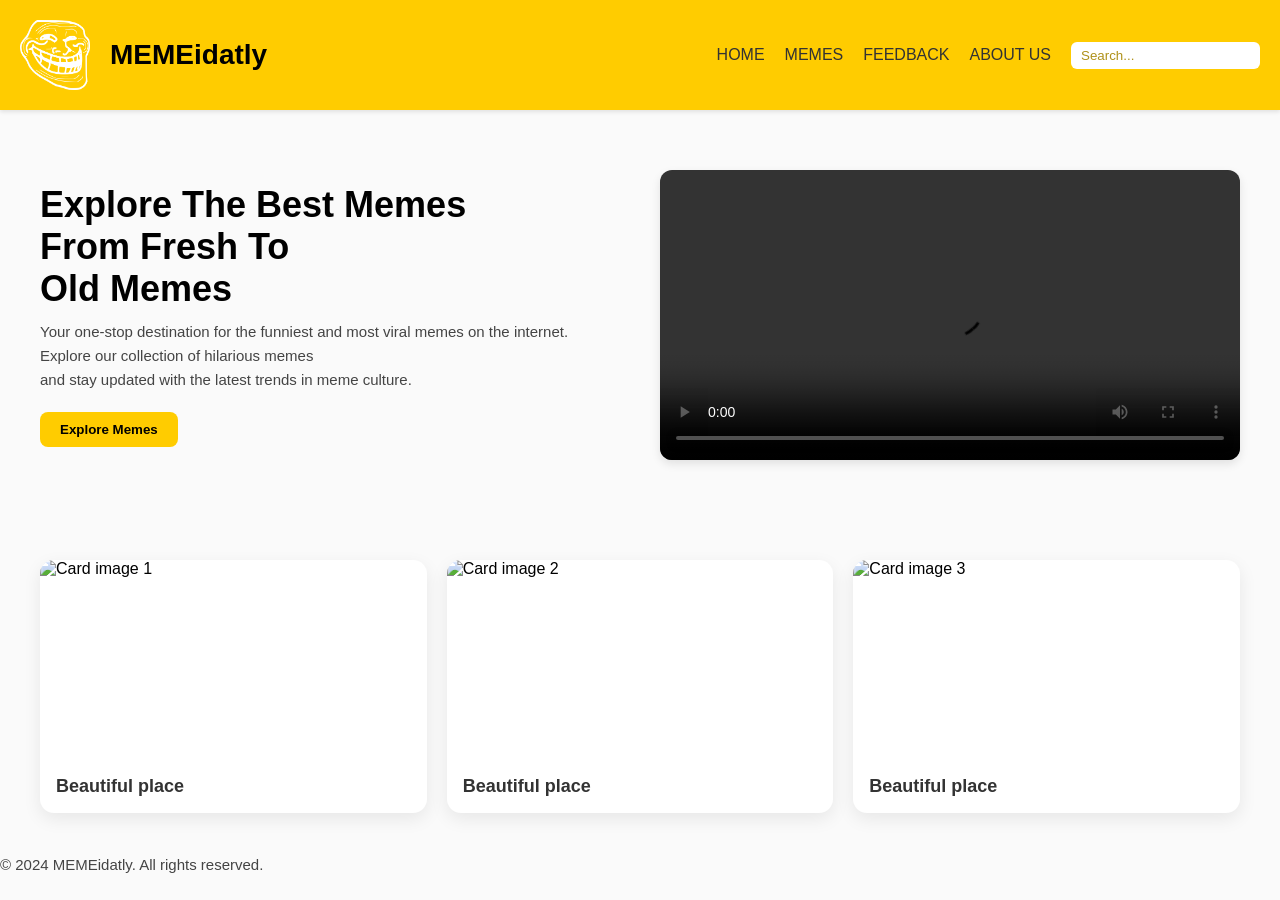
==== index.html @ 76085430 "First-Page" ====
<!DOCTYPE html>
<html lang="en">
<head>
  <meta charset="UTF-8" />
  <meta name="viewport" content="width=device-width, initial-scale=1.0" />
  <title>MEMEidatly</title>
  <link rel="stylesheet" href="style.css" />
</head>
<body>
  <nav>
    <img src="Images/pngimg.com - trollface_PNG42.png" class="logo" alt="MEMEidatly Logo">
    <h1 class="Title">MEMEidatly</h1>
    <ul class="navLinks">
      <li><a href="#">HOME</a></li>
      <li><a href="#">MEMES</a></li>
      <li><a href="#">FEEDBACK</a></li>
      <li><a href="#">ABOUT US</a></li>
      <li>
        <input type="text" placeholder="Search..." class="searchBar">
      </li>
    </ul>
  </nav>
  <section class="content">
    <div class="text">
      <h2>
        Explore The Best Memes <br>
        From Fresh To <br>
        Old Memes
      </h2>
      <p>
        Your one-stop destination for the funniest and most viral memes on the internet.<br>
        Explore our collection of hilarious memes<br>
        and stay updated with the latest trends in meme culture.
      </p>

      <button class="exploreButton">Explore Memes</button>
    </div>

    <video controls class="introVideo">
      <source src="Images/Click this video to get +89000 AURA FARM _ pigeon doctor (online-video-cutter.com).mp4" type="video/mp4">
    </video>
  </section>
  <section class="cards">
    <div class="card2">
      <img src="https://picsum.photos/500/300" alt="Card image 1">
      <div class="card2-body">
        <h3>Beautiful place</h3>
      </div>
    </div>
    <div class="card2">
      <img src="https://picsum.photos/500/301" alt="Card image 2">
      <div class="card2-body">
        <h3>Beautiful place</h3>
      </div>
    </div>
    <div class="card2">
      <img src="https://picsum.photos/500/302" alt="Card image 3">
      <div class="card2-body">
        <h3>Beautiful place</h3>
      </div>
    </div>
  </section>


    <footer>
    <p>&copy; 2024 MEMEidatly. All rights reserved.</p>
    </footer>  
</body>
</html>
---- style.css ----
*{
  margin: 0;
  padding: 0;
  box-sizing: border-box;
}

body{
  font-family: 'DM Sans', sans-serif;
  background: #f5f5f57e;
}

nav{
  display: flex;
  align-items: center;
  padding: 20px;
  background: #FFCC00;
  box-shadow: 0 2px 4px rgba(0,0,0,0.1);
  gap: 20px;
}

.logo{
  width: 70px;
  height: 70px;
}

.Title{
  font-size: 28px;
  font-weight: bold;
  color: #000;
}

.navLinks{
  list-style: none;
  display: flex;
  gap: 20px;
  margin-left: auto; /* pushes menu to right */
  align-items: center;
}

.navLinks li a{
  text-decoration: none;
  color: #333;
  font-size: 16px;
  transition: 0.3s;
}

.navLinks li a:hover{
  color: #00000070;
}

.searchBar{
  padding: 6px 10px;
  border-radius: 6px;
  border: none;
}

::placeholder{
  color: #af911a;
}

.content{
  display: flex;
  align-items: center;
  justify-content: space-between;
  gap: 40px;
  padding: 60px 40px;
}

.text{
  flex: 1;
}

h2{
  font-size: 36px;
  color: #000000;
  margin-bottom: 10px;
}

p{
  font-size: 15px;
  color: #444;
  line-height: 1.6;
  margin-bottom: 20px;
}

.exploreButton{
  padding: 10px 20px;
  background: #FFCC00;
  border: none;
  border-radius: 8px;
  cursor: pointer;
  font-weight: bold;
  transition: 0.3s;
}

.exploreButton:hover{
  background: #e6b800;
}

.introVideo{
  flex: 1;
  width: 100%;
  max-width: 600px;
  border-radius: 12px;
  box-shadow: 0 4px 10px rgba(0,0,0,0.1);
}

.cards{
  display: grid;
  grid-template-columns: repeat(auto-fit, minmax(250px, 1fr));
  gap: 20px;
  padding: 40px;
}

.card2{
  background: #fff;
  border-radius: 14px;
  overflow: hidden;
  box-shadow: 0 6px 18px rgba(0,0,0,0.08);
  transition: transform 0.2s ease, box-shadow 0.2s ease;
}

.card2:hover{
  transform: translateY(-5px);
  box-shadow: 0 12px 24px rgba(0,0,0,0.12);
}

.card2 img{
  width: 100%;
  height: 200px;
  object-fit: cover;
  display: block;
}

.card2-body{
  padding: 16px;
}

.card2-body h3{
  font-size: 18px;
  color: #333;
}

@media (max-width: 768px){

  nav{
    flex-wrap: wrap;
  }

  .navLinks{
    flex-direction: column;
    width: 100%;
    margin-top: 10px;
  }

  .content{
    flex-direction: column;
    text-align: center;
    padding: 40px 20px;
  }

  h2{
    font-size: 28px;
  }

  .introVideo{
    max-width: 100%;
  }

}
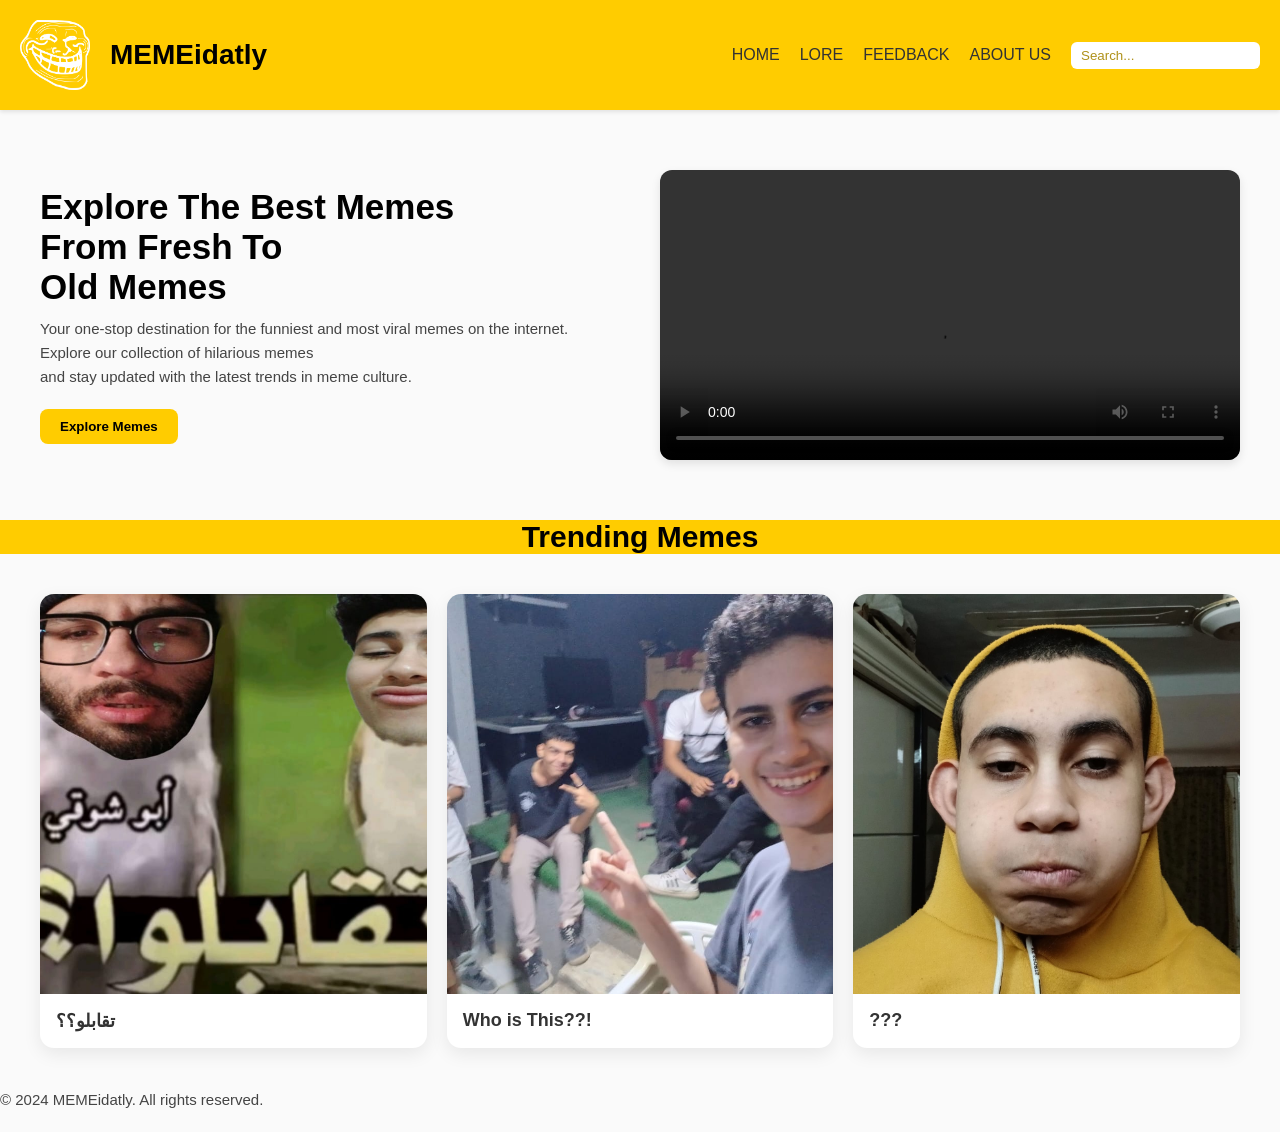
==== commit e8a10d25: "Work-in-progress" ====
--- a/index.html
+++ b/index.html
@@ -11,8 +11,8 @@
     <img src="Images/pngimg.com - trollface_PNG42.png" class="logo" alt="MEMEidatly Logo">
     <h1 class="Title">MEMEidatly</h1>
     <ul class="navLinks">
-      <li><a href="#">HOME</a></li>
-      <li><a href="#">MEMES</a></li>
+      <li><a href="./index.html">HOME</a></li>
+      <li><a href="./LORE.html">LORE</a></li>
       <li><a href="#">FEEDBACK</a></li>
       <li><a href="#">ABOUT US</a></li>
       <li>
@@ -40,26 +40,31 @@
       <source src="Images/Click this video to get +89000 AURA FARM _ pigeon doctor (online-video-cutter.com).mp4" type="video/mp4">
     </video>
   </section>
+   <h2 class="sp">Trending Memes</h2>
   <section class="cards">
     <div class="card2">
-      <img src="https://picsum.photos/500/300" alt="Card image 1">
+      <img src="Images\1.jpeg" alt="Card image 1">
       <div class="card2-body">
-        <h3>Beautiful place</h3>
+        <h3>تقابلو؟؟</h3>
       </div>
     </div>
     <div class="card2">
-      <img src="https://picsum.photos/500/301" alt="Card image 2">
+      <img src="Images\3.jpeg" alt="Card image 2"
+      class="ab">
       <div class="card2-body">
-        <h3>Beautiful place</h3>
+        <h3>Who is This??!</h3>
       </div>
     </div>
     <div class="card2">
-      <img src="https://picsum.photos/500/302" alt="Card image 3">
+      <img src="Images\2.jpeg" alt="Card image 3">
       <div class="card2-body">
-        <h3>Beautiful place</h3>
+        <h3>???</h3>
       </div>
+      
+      
     </div>
   </section>
+  
 
 
     <footer>
--- a/style.css
+++ b/style.css
@@ -11,6 +11,7 @@
 }
 
 nav{
+  
   display: flex;
   align-items: center;
   padding: 20px;
@@ -72,9 +73,16 @@
 }
 
 h2{
-  font-size: 36px;
+  font-size: 35px;
   color: #000000;
   margin-bottom: 10px;
+}
+.sp{
+  font-size: 30px;
+  color: #000000;
+  text-align: center;
+  margin: auto;
+  background-color: #FFCC00;
 }
 
 p{
@@ -126,12 +134,14 @@
   box-shadow: 0 12px 24px rgba(0,0,0,0.12);
 }
 
+
 .card2 img{
   width: 100%;
-  height: 200px;
+  height: 400px;
   object-fit: cover;
   display: block;
 }
+
 
 .card2-body{
   padding: 16px;
@@ -141,7 +151,7 @@
   font-size: 18px;
   color: #333;
 }
-
+/* ===== MOBILE RESPONSIVE ===== */
 @media (max-width: 768px){
 
   nav{
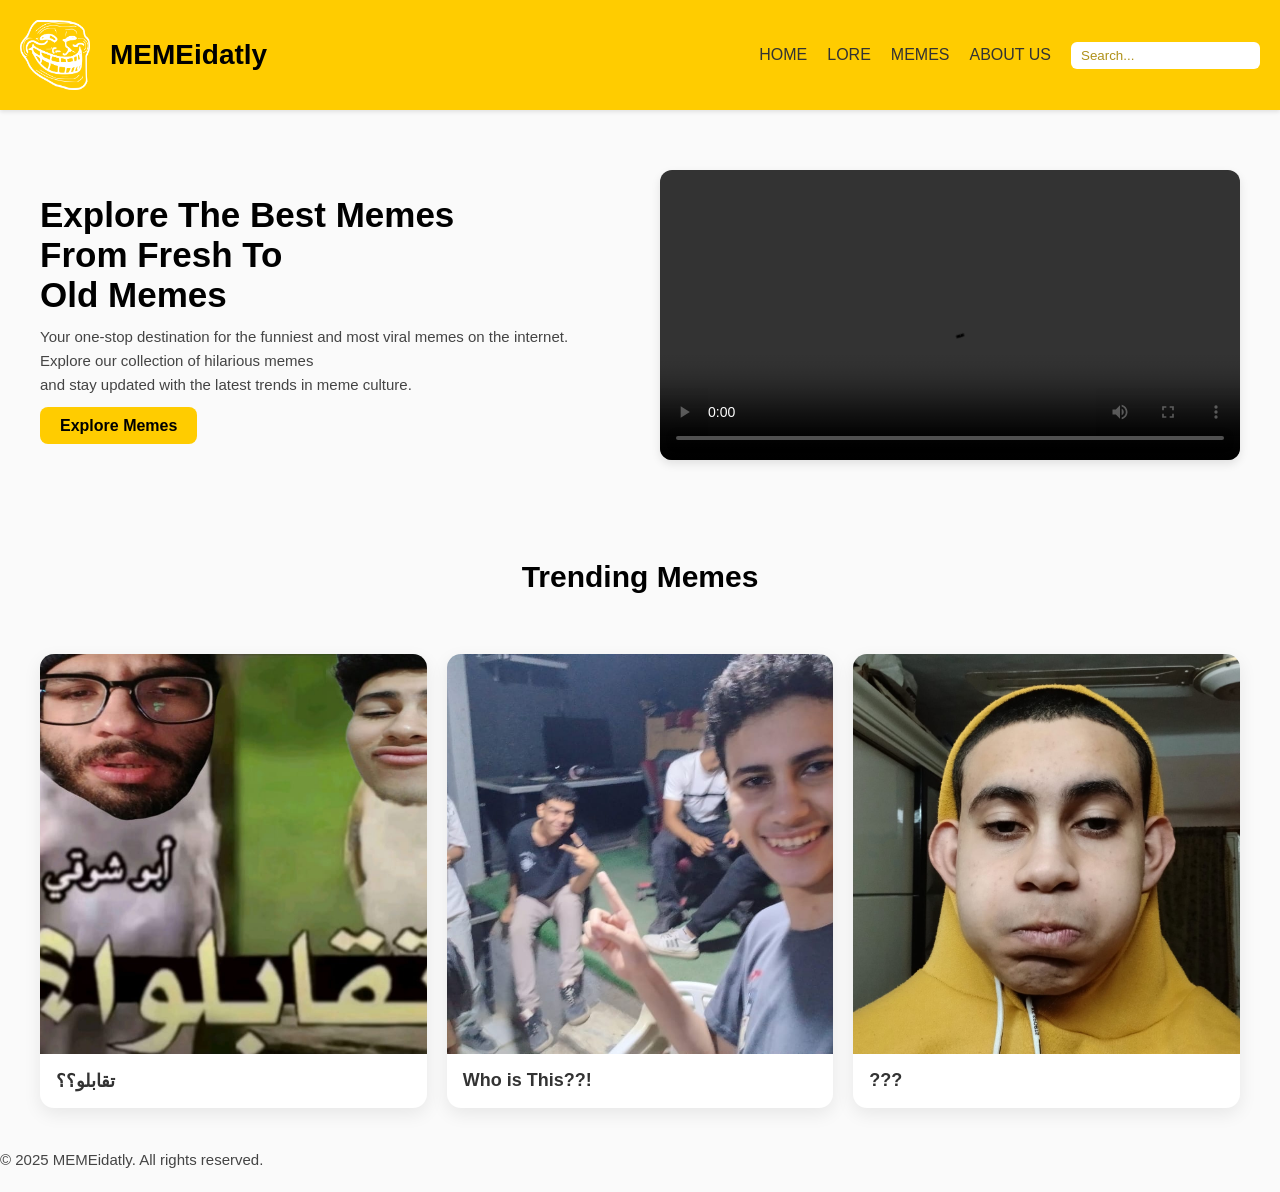
==== commit 9c4307d4: "memes-page-done" ====
--- a/index.html
+++ b/index.html
@@ -13,13 +13,14 @@
     <ul class="navLinks">
       <li><a href="./index.html">HOME</a></li>
       <li><a href="./LORE.html">LORE</a></li>
-      <li><a href="#">FEEDBACK</a></li>
-      <li><a href="#">ABOUT US</a></li>
+      <li><a href="./MEMES.html">MEMES</a></li>
+      <li><a href="./aboutUs.html">ABOUT US</a></li>
       <li>
         <input type="text" placeholder="Search..." class="searchBar">
       </li>
     </ul>
   </nav>
+  
   <section class="content">
     <div class="text">
       <h2>
@@ -33,7 +34,7 @@
         and stay updated with the latest trends in meme culture.
       </p>
 
-      <button class="exploreButton">Explore Memes</button>
+      <a href="./MEMES.html" class="exploreButton">Explore Memes</a>
     </div>
 
     <video controls class="introVideo">
@@ -66,9 +67,9 @@
   </section>
   
 
-
     <footer>
-    <p>&copy; 2024 MEMEidatly. All rights reserved.</p>
+    <p>&copy; 2025 MEMEidatly. All rights reserved.</p>
     </footer>  
+    <script src="app.js"></script>
 </body>
 </html>
--- a/style.css
+++ b/style.css
@@ -81,8 +81,7 @@
   font-size: 30px;
   color: #000000;
   text-align: center;
-  margin: auto;
-  background-color: #FFCC00;
+  margin: 40px 0 20px 0;
 }
 
 p{
@@ -151,6 +150,67 @@
   font-size: 18px;
   color: #333;
 }
+a{
+  text-decoration: none;
+  color: #000000;
+}
+/* ===== LIVE MEMES SECTION ===== */
+
+.live-section{
+  display: grid;
+  grid-template-columns: repeat(auto-fit, minmax(250px, 1fr));
+  gap: 20px;
+  padding: 40px;
+}
+
+.live-card{
+  background: #ffffff;
+  border-radius: 14px;
+  overflow: hidden;
+  box-shadow: 0 6px 18px rgba(0,0,0,0.08);
+  transition: transform 0.2s ease, box-shadow 0.2s ease;
+}
+
+.live-card:hover{
+  transform: translateY(-5px);
+  box-shadow: 0 12px 24px rgba(0,0,0,0.12);
+}
+
+.live-card img{
+  width: 100%;
+  height: 400px;
+  object-fit: cover;
+  display: block;
+}
+
+.live-card-body{
+  padding: 16px;
+}
+
+.live-card-body h3{
+  font-size: 18px;
+  color: #333;
+}
+
+.live-controls{
+  display: flex;
+  justify-content: center;
+  padding-bottom: 40px;
+}
+
+.live-btn{
+  padding: 10px 20px;
+  background: #FFCC00;
+  border: none;
+  border-radius: 8px;
+  cursor: pointer;
+  font-weight: bold;
+  transition: 0.3s;
+}
+
+.live-btn:hover{
+  background: #e6b800;
+}
 /* ===== MOBILE RESPONSIVE ===== */
 @media (max-width: 768px){
 
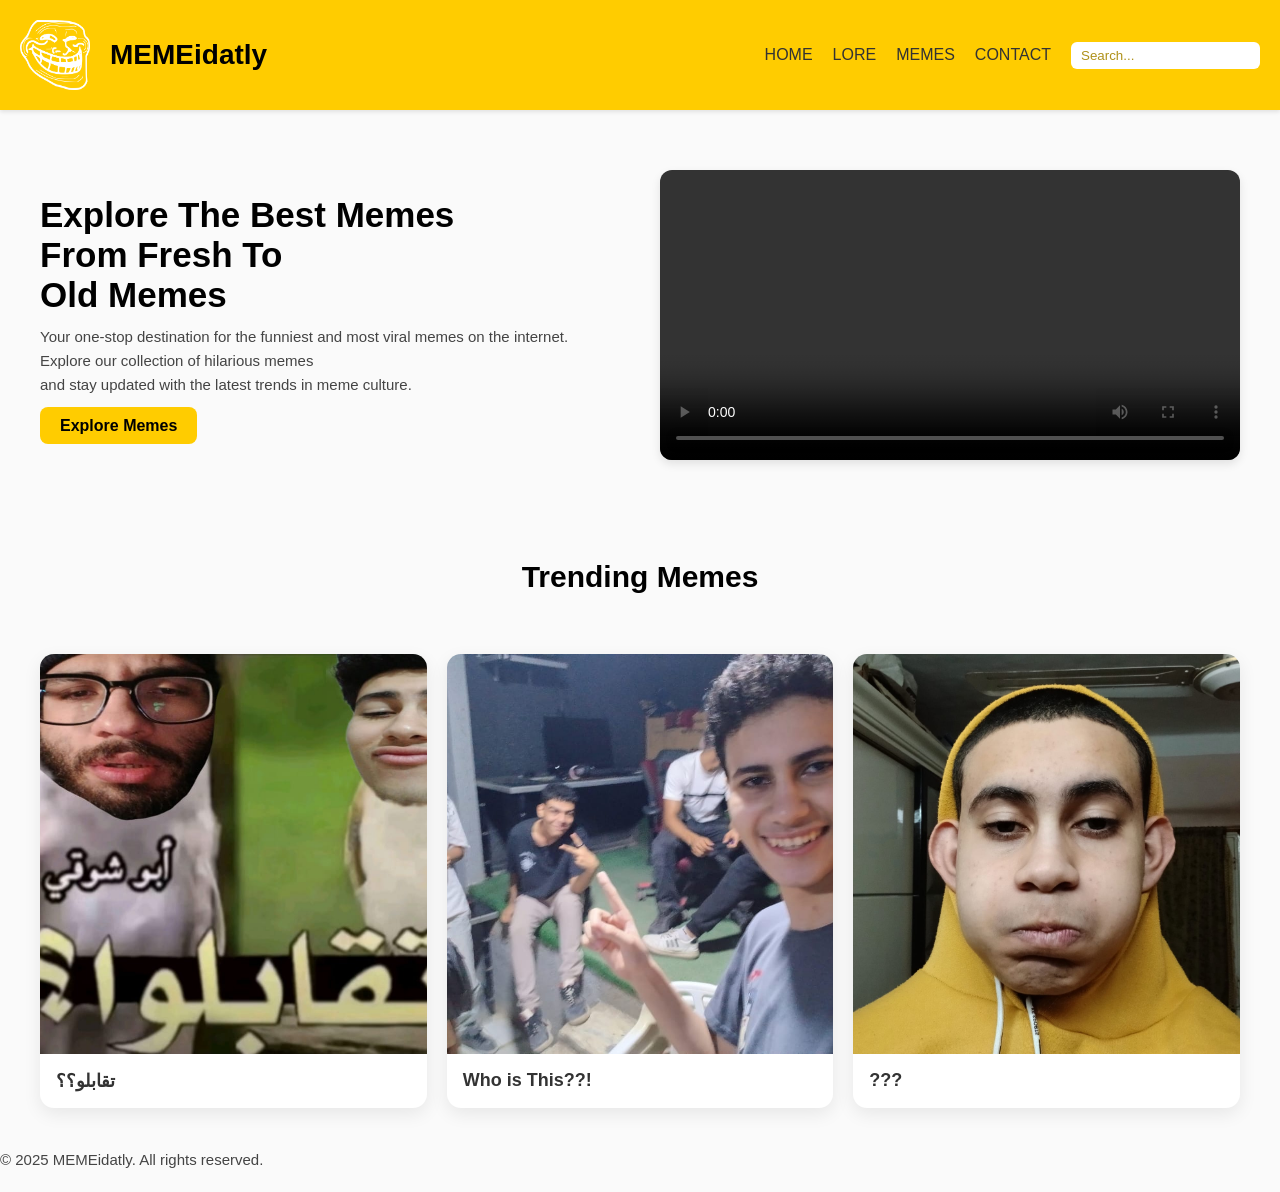
==== commit 7ac003eb: "Contat-section" ====
--- a/index.html
+++ b/index.html
@@ -14,7 +14,7 @@
       <li><a href="./index.html">HOME</a></li>
       <li><a href="./LORE.html">LORE</a></li>
       <li><a href="./MEMES.html">MEMES</a></li>
-      <li><a href="./aboutUs.html">ABOUT US</a></li>
+      <li><a href="./Contact.html">CONTACT</a></li>
       <li>
         <input type="text" placeholder="Search..." class="searchBar">
       </li>
--- a/style.css
+++ b/style.css
@@ -211,6 +211,79 @@
 .live-btn:hover{
   background: #e6b800;
 }
+.contact-container{
+  display: flex;
+  flex-direction:column ;
+  align-items: center;
+  padding: 40px 20px;
+}
+form{
+  display: flex;
+  flex-direction: column;
+  gap: 20px;
+  width: 100%;
+  max-width: 400px;
+}
+input, textarea{
+  padding: 10px;
+  border-radius: 6px;
+  border: 1px solid #ccc;
+}
+input:focus, textarea:focus{
+  border-color: #FFCC00;
+  outline: none;
+}
+button{
+  padding: 10px 20px;
+  background: #FFCC00;
+  border: none;
+  border-radius: 8px;
+  cursor: pointer;
+  font-weight: bold;
+  transition: 0.3s;
+}
+button:hover{
+  background: #e6b800;
+}
+.feedback{
+  text-align: center;
+  margin-top: 20px;
+  
+}
+
+
+.rating {
+  direction: rtl;
+  unicode-bidi: bidi-override;
+  display: inline-block;
+  text-align: center;
+
+}
+
+.rating input {
+  display: none;
+}
+
+.rating label {
+  font-size: 30px;
+  color: #ccc;
+  cursor: pointer;
+  transition: color 0.3s;
+}
+
+/* Hover effect */
+.rating label:hover,
+.rating label:hover ~ label {
+  color: gold;
+}
+
+/* Selected stars */
+.rating input:checked ~ label {
+  color: gold;
+}
+
+
+
 /* ===== MOBILE RESPONSIVE ===== */
 @media (max-width: 768px){
 
